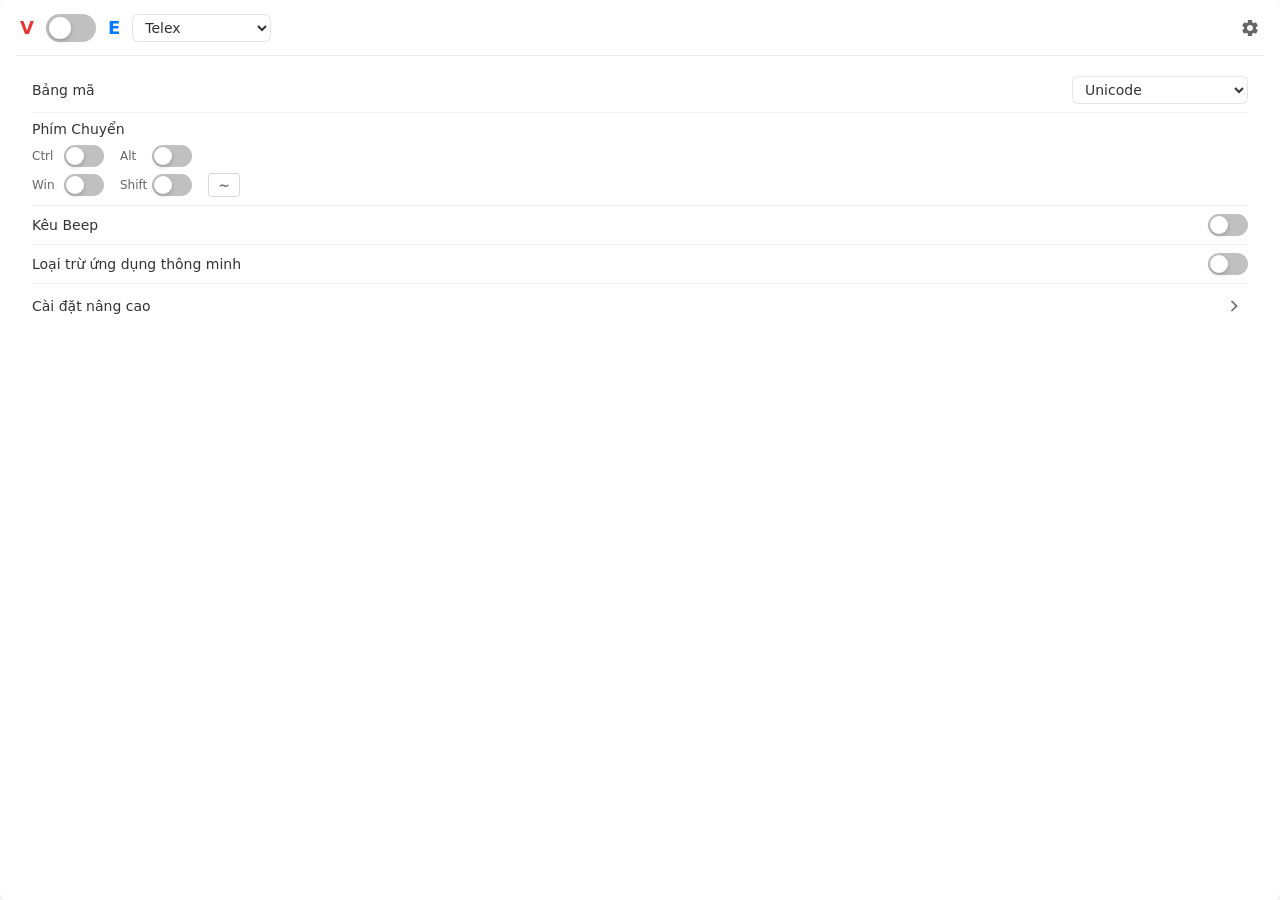
==== Resources/Sciter/settings/settings.html @ 4fee7e3f "Core ok now, compact-view UI is working" ====
<!DOCTYPE html>
<html lang="vi">

<head>
    <meta charset="UTF-8">
    <meta name="viewport" content="width=device-width, initial-scale=1.0">
    <title>OpenKey Settings</title>
    <link rel="stylesheet" href="settings.css">
    <script type="module" src="settings.js"></script>
</head>

<body>
    <div class="container">
        <!-- Header: V - toggle - E - dropdown - settings button -->
        <div class="header">
            <span class="lang-label" id="lang-v">V</span>
            <!-- Div-based toggle for proper Sciter styling -->
            <div class="toggle-switch" id="toggle-language">
                <div class="toggle-thumb"></div>
            </div>
            <!-- Hidden input to fire VALUE_CHANGED -->
            <input type="hidden" id="val-toggle-language" value="0">
            <span class="lang-label" id="lang-e">E</span>

            <select class="input-type-dropdown" id="input-type">
                <option value="0">Telex</option>
                <option value="1">VNI</option>
                <option value="2">Simple Telex 1</option>
                <option value="3">Simple Telex 2</option>
            </select>

            <button class="btn-settings" id="more-settings" title="Cài đặt nâng cao">
                <svg viewBox="0 0 24 24" fill="currentColor">
                    <path
                        d="M19.14 12.94c.04-.31.06-.63.06-.94 0-.31-.02-.63-.06-.94l2.03-1.58c.18-.14.23-.41.12-.61l-1.92-3.32c-.12-.22-.37-.29-.59-.22l-2.39.96c-.5-.38-1.03-.7-1.62-.94l-.36-2.54c-.04-.24-.24-.41-.48-.41h-3.84c-.24 0-.43.17-.47.41l-.36 2.54c-.59.24-1.13.57-1.62.94l-2.39-.96c-.22-.08-.47 0-.59.22L2.74 8.87c-.12.21-.08.47.12.61l2.03 1.58c-.04.31-.06.64-.06.94s.02.63.06.94l-2.03 1.58c-.18.14-.23.41-.12.61l1.92 3.32c.12.22.37.29.59.22l2.39-.96c.5.38 1.03.7 1.62.94l.36 2.54c.05.24.24.41.48.41h3.84c.24 0 .44-.17.47-.41l.36-2.54c.59-.24 1.13-.56 1.62-.94l2.39.96c.22.08.47 0 .59-.22l1.92-3.32c.12-.22.07-.47-.12-.61l-2.01-1.58zM12 15.6c-1.98 0-3.6-1.62-3.6-3.6s1.62-3.6 3.6-3.6 3.6 1.62 3.6 3.6-1.62 3.6-3.6 3.6z" />
                </svg>
            </button>
        </div>

        <!-- Settings Card -->
        <div class="settings-card">
            <!-- 1. Bảng mã (Code Table) -->
            <div class="setting-row">
                <span class="setting-label">Bảng mã</span>
                <select class="setting-dropdown" id="bang-ma">
                    <option value="0">Unicode</option>
                    <option value="1">TCVN3 (ABC)</option>
                    <option value="2">VNI Windows</option>
                    <option value="3">Unicode Compound</option>
                    <option value="4">Vietnamese Locale</option>
                </select>
            </div>

            <!-- 2. Phím Chuyển (Switch Key) - 2 rows layout -->
            <div class="setting-row setting-row-vertical">
                <span class="setting-label">Phím Chuyển</span>
                <div class="switch-key-container">
                    <!-- Row 1: Ctrl Alt -->
                    <div class="switch-key-row">
                        <div class="switch-key-item">
                            <span class="switch-key-label">Ctrl</span>
                            <div class="toggle-switch-small" id="key-ctrl">
                                <div class="toggle-thumb-small"></div>
                            </div>
                            <input type="hidden" id="val-key-ctrl" value="0">
                        </div>
                        <div class="switch-key-item">
                            <span class="switch-key-label">Alt</span>
                            <div class="toggle-switch-small" id="key-alt">
                                <div class="toggle-thumb-small"></div>
                            </div>
                            <input type="hidden" id="val-key-alt" value="0">
                        </div>
                    </div>
                    <!-- Row 2: Win Shift + textbox -->
                    <div class="switch-key-row">
                        <div class="switch-key-item">
                            <span class="switch-key-label">Win</span>
                            <div class="toggle-switch-small" id="key-win">
                                <div class="toggle-thumb-small"></div>
                            </div>
                            <input type="hidden" id="val-key-win" value="0">
                        </div>
                        <div class="switch-key-item">
                            <span class="switch-key-label">Shift</span>
                            <div class="toggle-switch-small" id="key-shift">
                                <div class="toggle-thumb-small"></div>
                            </div>
                            <input type="hidden" id="val-key-shift" value="0">
                        </div>
                        <input type="text" class="switch-key-input" id="switch-key-char" maxlength="1" placeholder="~"
                            title="Phím chuyển">
                    </div>
                </div>
            </div>

            <!-- 3. Kêu Beep -->
            <div class="setting-row">
                <span class="setting-label">Kêu Beep</span>
                <div class="toggle-switch-small" id="beep-sound">
                    <div class="toggle-thumb-small"></div>
                </div>
                <input type="hidden" id="val-beep-sound" value="0">
            </div>

            <!-- 4. Loại trừ ứng dụng thông minh -->
            <div class="setting-row">
                <span class="setting-label">Loại trừ ứng dụng thông minh</span>
                <div class="toggle-switch-small" id="smart-switch">
                    <div class="toggle-thumb-small"></div>
                </div>
                <input type="hidden" id="val-smart-switch" value="0">
            </div>

            <!-- 5. Cài đặt nâng cao -->
            <div class="setting-row">
                <span class="setting-label">Cài đặt nâng cao</span>
                <button class="btn-advanced" id="btn-advanced">
                    <svg viewBox="0 0 24 24" fill="none" stroke="currentColor" stroke-width="2">
                        <path d="M9 18l6-6-6-6"></path>
                    </svg>
                </button>
            </div>
        </div>
    </div>
</body>

</html>
---- Resources/Sciter/settings/settings.css ----
/* OpenKey Settings - Glassmorphism UI for Sciter */

* {
    margin: 0;
    padding: 0;
    box-sizing: border-box;
    font-family: 'Segoe UI', 'SF Pro Display', -apple-system, system-ui, sans-serif;
}

html,
body {
    background: transparent;
    color: #333;
    overflow: hidden;
    width: 100%;
    height: 100%;
    margin: 0;
    padding: 0;
}

/* Main Container with glass effect */
.container {
    width: 100%;
    height: 100%;
    padding: 16px;
    background: rgba(255, 255, 255, 0.65);
    border-radius: 8px;
    box-shadow: 0 8px 32px rgba(0, 0, 0, 0.1);
    overflow: hidden;
}

/* Header - single row with all elements */
.header {
    display: flex;
    flex-flow: row nowrap;
    align-items: center;
    gap: 8px;
    padding-bottom: 16px;
    border-bottom: 1px solid rgba(0, 0, 0, 0.08);
    height: 40px;
    line-height: 40px;
}

/* V/E Language Labels */
.lang-label {
    font-size: 18px;
    font-weight: 600;
    color: #333;
    padding: 0 4px;
    flex-shrink: 0;
    height: 28px;
    line-height: 28px;
    display: inline-block;
}

.lang-label#lang-v {
    color: #E53935;
    /* Red for Vietnamese */
}

.lang-label#lang-e {
    color: #007AFF;
    /* Blue for English */
}

/* Toggle Switch - div-based per Sciter guide */
.toggle-switch {
    display: inline-block;
    width: 50px;
    height: 28px;
    border-radius: 14px;
    background-color: #c0c0c0;
    position: relative;
    cursor: pointer;
    vertical-align: middle;
    flex-shrink: 0;
    transition: background-color 0.3s ease;
}

.toggle-switch.checked {
    background-color: #007AFF;
}

.toggle-thumb {
    width: 22px;
    height: 22px;
    border-radius: 50%;
    background-color: white;
    box-shadow: 0 2px 4px rgba(0, 0, 0, 0.2);
    position: absolute;
    top: 3px;
    left: 3px;
    transition: left 0.3s ease;
}

.toggle-switch.checked .toggle-thumb {
    left: 25px;
}

/* Small Toggle for settings rows */
.toggle-switch-small {
    display: inline-block;
    width: 40px;
    height: 22px;
    border-radius: 11px;
    background-color: #c0c0c0;
    position: relative;
    cursor: pointer;
    vertical-align: middle;
    flex-shrink: 0;
    transition: background-color 0.3s ease;
}

.toggle-switch-small.checked {
    background-color: #007AFF;
}

.toggle-thumb-small {
    width: 18px;
    height: 18px;
    border-radius: 50%;
    background-color: white;
    box-shadow: 0 2px 4px rgba(0, 0, 0, 0.2);
    position: absolute;
    top: 2px;
    left: 2px;
    transition: left 0.3s ease;
}

.toggle-switch-small.checked .toggle-thumb-small {
    left: 20px;
}

/* Input Type Dropdown in Header */
.input-type-dropdown {
    display: block;
    padding: 4px 8px;
    font-size: 14px;
    border: 1px solid rgba(0, 0, 0, 0.1);
    border-radius: 6px;
    background: rgba(255, 255, 255, 0.8);
    color: #333;
    cursor: pointer;
    outline: none;
    flex-shrink: 0;
    height: 28px;
    line-height: 18px;
}

/* Settings Button (gear icon) */
.btn-settings {
    display: inline-flex;
    align-items: center;
    justify-content: center;
    width: 28px;
    height: 28px;
    border: none;
    background: none;
    cursor: pointer;
    padding: 2px;
    flex-shrink: 0;
    margin-left: auto;
    outline: none;
    border-radius: 4px;
}

.btn-settings:hover {
    background: rgba(0, 0, 0, 0.05);
}

.btn-settings:focus {
    outline: none;
    border: none;
}

.btn-settings svg {
    width: 20px;
    height: 20px;
    color: #666;
}

.btn-settings:hover svg {
    color: #007AFF;
}

/* Settings Card */
.settings-card {
    margin-top: 8px;
    background: rgba(255, 255, 255, 0.5);
    border-radius: 12px;
    padding: 4px 16px;
}

/* Setting Row */
.setting-row {
    display: flex;
    flex-flow: row nowrap;
    align-items: center;
    justify-content: space-between;
    padding: 8px 0;
    border-bottom: 1px solid rgba(0, 0, 0, 0.05);
}

.setting-row:last-child {
    border-bottom: none;
}

/* Vertical setting row (for Phím Chuyển with 2 rows) */
.setting-row-vertical {
    flex-direction: column;
    align-items: flex-start;
    gap: 8px;
}

.setting-label {
    font-size: 14px;
    font-weight: 500;
    color: #333;
    flex: 1;
}

/* Switch Key Container (2 rows layout) */
.switch-key-container {
    display: flex;
    flex-flow: column nowrap;
    gap: 6px;
}

.switch-key-row {
    display: flex;
    flex-flow: row nowrap;
    align-items: center;
    gap: 16px;
}

.switch-key-item {
    display: flex;
    flex-flow: row nowrap;
    align-items: center;
    gap: 4px;
    cursor: pointer;
}

.switch-key-label {
    font-size: 12px;
    font-weight: 500;
    color: #666;
    min-width: 28px;
}

/* Switch Key Custom Input */
.switch-key-input {
    width: 32px;
    height: 24px;
    border: 1px solid rgba(0, 0, 0, 0.15);
    border-radius: 4px;
    background: rgba(255, 255, 255, 0.8);
    color: #333;
    font-size: 14px;
    font-weight: 600;
    text-align: center;
    outline: none;
    padding: 0;
}

.switch-key-input:focus {
    border-color: #007AFF;
    box-shadow: 0 0 0 2px rgba(0, 122, 255, 0.2);
}

/* Setting Dropdown inside card */
.setting-dropdown {
    display: block;
    padding: 4px 8px;
    font-size: 14px;
    border: 1px solid rgba(0, 0, 0, 0.1);
    border-radius: 6px;
    background: rgba(255, 255, 255, 0.8);
    color: #333;
    cursor: pointer;
    outline: none;
    min-width: 120px;
}

/* Advanced Settings Button */
.btn-advanced {
    display: inline-block;
    width: 28px;
    height: 28px;
    border: none;
    background: transparent;
    cursor: pointer;
    padding: 4px;
    color: #666;
}

.btn-advanced:hover {
    color: #007AFF;
}

.btn-advanced svg {
    width: 100%;
    height: 100%;
    fill: none;
    stroke: currentColor;
    stroke-width: 2px;
}

/* Hide hidden inputs */
input[type="hidden"] {
    display: none;
}
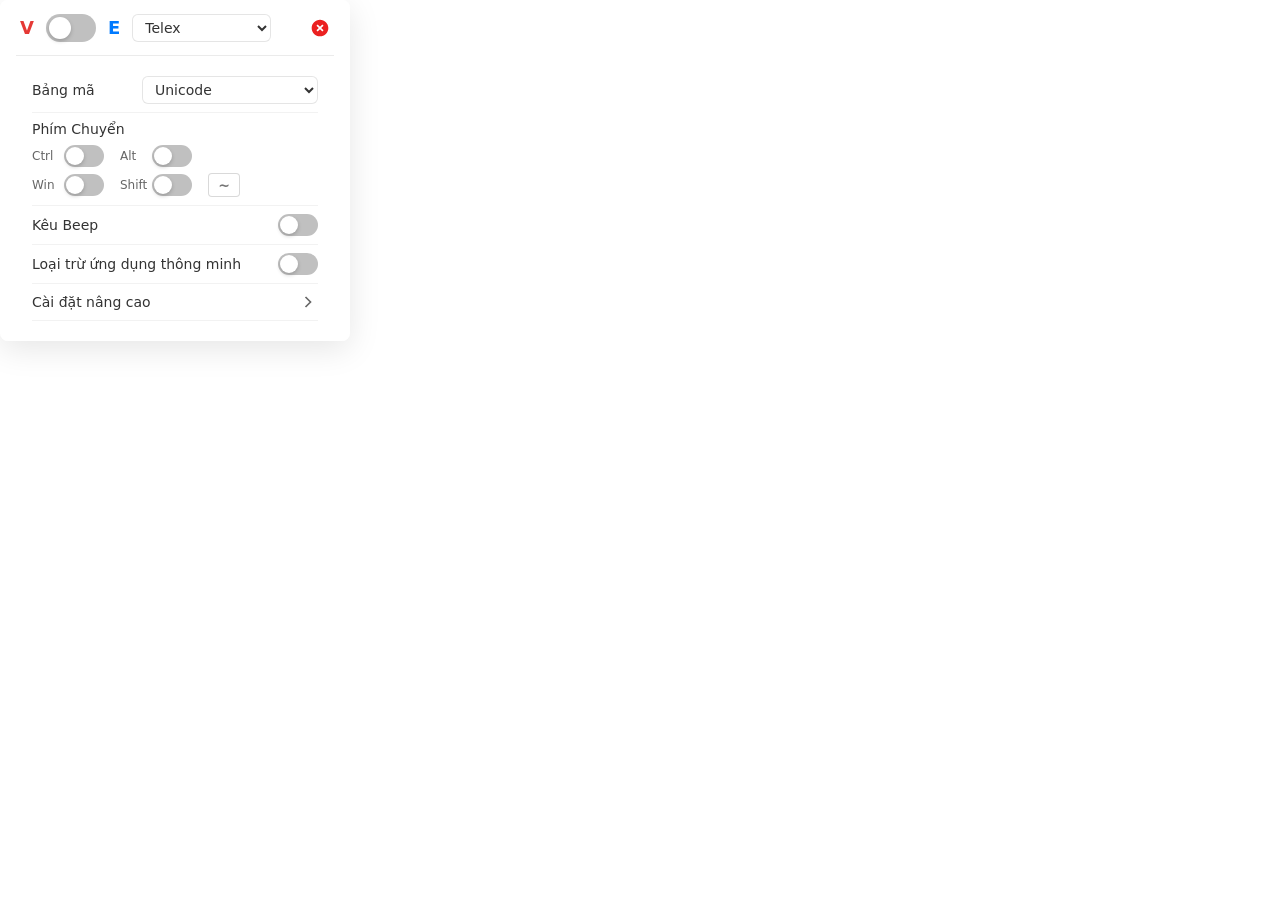
==== commit 9517486d: "Skeleton is done, still some minor bug" ====
--- a/Resources/Sciter/settings/settings.html
+++ b/Resources/Sciter/settings/settings.html
@@ -10,116 +10,210 @@
 </head>
 
 <body>
-    <div class="container">
-        <!-- Header: V - toggle - E - dropdown - settings button -->
-        <div class="header">
-            <span class="lang-label" id="lang-v">V</span>
-            <!-- Div-based toggle for proper Sciter styling -->
-            <div class="toggle-switch" id="toggle-language">
-                <div class="toggle-thumb"></div>
-            </div>
-            <!-- Hidden input to fire VALUE_CHANGED -->
-            <input type="hidden" id="val-toggle-language" value="0">
-            <span class="lang-label" id="lang-e">E</span>
-
-            <select class="input-type-dropdown" id="input-type">
-                <option value="0">Telex</option>
-                <option value="1">VNI</option>
-                <option value="2">Simple Telex 1</option>
-                <option value="3">Simple Telex 2</option>
-            </select>
-
-            <button class="btn-settings" id="more-settings" title="Cài đặt nâng cao">
-                <svg viewBox="0 0 24 24" fill="currentColor">
-                    <path
-                        d="M19.14 12.94c.04-.31.06-.63.06-.94 0-.31-.02-.63-.06-.94l2.03-1.58c.18-.14.23-.41.12-.61l-1.92-3.32c-.12-.22-.37-.29-.59-.22l-2.39.96c-.5-.38-1.03-.7-1.62-.94l-.36-2.54c-.04-.24-.24-.41-.48-.41h-3.84c-.24 0-.43.17-.47.41l-.36 2.54c-.59.24-1.13.57-1.62.94l-2.39-.96c-.22-.08-.47 0-.59.22L2.74 8.87c-.12.21-.08.47.12.61l2.03 1.58c-.04.31-.06.64-.06.94s.02.63.06.94l-2.03 1.58c-.18.14-.23.41-.12.61l1.92 3.32c.12.22.37.29.59.22l2.39-.96c.5.38 1.03.7 1.62.94l.36 2.54c.05.24.24.41.48.41h3.84c.24 0 .44-.17.47-.41l.36-2.54c.59-.24 1.13-.56 1.62-.94l2.39.96c.22.08.47 0 .59-.22l1.92-3.32c.12-.22.07-.47-.12-.61l-2.01-1.58zM12 15.6c-1.98 0-3.6-1.62-3.6-3.6s1.62-3.6 3.6-3.6 3.6 1.62 3.6 3.6-1.62 3.6-3.6 3.6z" />
-                </svg>
-            </button>
-        </div>
-
-        <!-- Settings Card -->
-        <div class="settings-card">
-            <!-- 1. Bảng mã (Code Table) -->
-            <div class="setting-row">
-                <span class="setting-label">Bảng mã</span>
-                <select class="setting-dropdown" id="bang-ma">
-                    <option value="0">Unicode</option>
-                    <option value="1">TCVN3 (ABC)</option>
-                    <option value="2">VNI Windows</option>
-                    <option value="3">Unicode Compound</option>
-                    <option value="4">Vietnamese Locale</option>
+    <!-- Hidden checkbox for expand/collapse state - CSS uses :checked selector -->
+    <input type="checkbox" id="expand-checkbox" style="display:none;">
+
+    <div class="container" id="main-container">
+        <!-- Compact Section (Left Panel) -->
+        <div class="compact-section">
+            <!-- Header: V - toggle - E - dropdown - settings button -->
+            <div class="header">
+                <span class="lang-label" id="lang-v">V</span>
+                <!-- Div-based toggle for proper Sciter styling -->
+                <div class="toggle-switch" id="toggle-language">
+                    <div class="toggle-thumb"></div>
+                </div>
+                <!-- Hidden input to fire VALUE_CHANGED -->
+                <input type="hidden" id="val-toggle-language" value="0">
+                <span class="lang-label" id="lang-e">E</span>
+
+                <select class="input-type-dropdown" id="input-type">
+                    <option value="0">Telex</option>
+                    <option value="1">VNI</option>
+                    <option value="2">Simple Telex 1</option>
+                    <option value="3">Simple Telex 2</option>
                 </select>
-            </div>
-
-            <!-- 2. Phím Chuyển (Switch Key) - 2 rows layout -->
-            <div class="setting-row setting-row-vertical">
-                <span class="setting-label">Phím Chuyển</span>
-                <div class="switch-key-container">
-                    <!-- Row 1: Ctrl Alt -->
-                    <div class="switch-key-row">
-                        <div class="switch-key-item">
-                            <span class="switch-key-label">Ctrl</span>
-                            <div class="toggle-switch-small" id="key-ctrl">
-                                <div class="toggle-thumb-small"></div>
-                            </div>
-                            <input type="hidden" id="val-key-ctrl" value="0">
-                        </div>
-                        <div class="switch-key-item">
-                            <span class="switch-key-label">Alt</span>
-                            <div class="toggle-switch-small" id="key-alt">
-                                <div class="toggle-thumb-small"></div>
-                            </div>
-                            <input type="hidden" id="val-key-alt" value="0">
-                        </div>
-                    </div>
-                    <!-- Row 2: Win Shift + textbox -->
-                    <div class="switch-key-row">
-                        <div class="switch-key-item">
-                            <span class="switch-key-label">Win</span>
-                            <div class="toggle-switch-small" id="key-win">
-                                <div class="toggle-thumb-small"></div>
-                            </div>
-                            <input type="hidden" id="val-key-win" value="0">
-                        </div>
-                        <div class="switch-key-item">
-                            <span class="switch-key-label">Shift</span>
-                            <div class="toggle-switch-small" id="key-shift">
-                                <div class="toggle-thumb-small"></div>
-                            </div>
-                            <input type="hidden" id="val-key-shift" value="0">
-                        </div>
-                        <input type="text" class="switch-key-input" id="switch-key-char" maxlength="1" placeholder="~"
-                            title="Phím chuyển">
-                    </div>
-                </div>
-            </div>
-
-            <!-- 3. Kêu Beep -->
-            <div class="setting-row">
-                <span class="setting-label">Kêu Beep</span>
-                <div class="toggle-switch-small" id="beep-sound">
-                    <div class="toggle-thumb-small"></div>
-                </div>
-                <input type="hidden" id="val-beep-sound" value="0">
-            </div>
-
-            <!-- 4. Loại trừ ứng dụng thông minh -->
-            <div class="setting-row">
-                <span class="setting-label">Loại trừ ứng dụng thông minh</span>
-                <div class="toggle-switch-small" id="smart-switch">
-                    <div class="toggle-thumb-small"></div>
-                </div>
-                <input type="hidden" id="val-smart-switch" value="0">
-            </div>
-
-            <!-- 5. Cài đặt nâng cao -->
-            <div class="setting-row">
-                <span class="setting-label">Cài đặt nâng cao</span>
-                <button class="btn-advanced" id="btn-advanced">
-                    <svg viewBox="0 0 24 24" fill="none" stroke="currentColor" stroke-width="2">
+
+                <button class="btn-settings" id="btn-close" title="Đóng">
+                    <svg viewBox="0 0 24 24" fill="#EB2121">
+                        <path
+                            d="M12 22C6.47715 22 2 17.5228 2 12C2 6.47715 6.47715 2 12 2C17.5228 2 22 6.47715 22 12C22 17.5228 17.5228 22 12 22ZM12 10.5858L9.17157 7.75736L7.75736 9.17157L10.5858 12L7.75736 14.8284L9.17157 16.2426L12 13.4142L14.8284 16.2426L16.2426 14.8284L13.4142 12L16.2426 9.17157L14.8284 7.75736L12 10.5858Z" />
+                    </svg>
+                </button>
+            </div>
+
+            <!-- Settings Card -->
+            <div class="settings-card">
+                <!-- 1. Bảng mã (Code Table) -->
+                <div class="setting-row">
+                    <span class="setting-label">Bảng mã</span>
+                    <select class="setting-dropdown" id="bang-ma">
+                        <option value="0">Unicode</option>
+                        <option value="1">TCVN3 (ABC)</option>
+                        <option value="2">VNI Windows</option>
+                        <option value="3">Unicode Compound</option>
+                        <option value="4">Vietnamese Locale</option>
+                    </select>
+                </div>
+
+                <!-- 2. Phím Chuyển (Switch Key) - 2 rows layout -->
+                <div class="setting-row setting-row-vertical">
+                    <span class="setting-label">Phím Chuyển</span>
+                    <div class="switch-key-container">
+                        <!-- Row 1: Ctrl Alt -->
+                        <div class="switch-key-row">
+                            <div class="switch-key-item">
+                                <span class="switch-key-label">Ctrl</span>
+                                <div class="toggle-switch-small" id="key-ctrl">
+                                    <div class="toggle-thumb-small"></div>
+                                </div>
+                                <input type="hidden" id="val-key-ctrl" value="0">
+                            </div>
+                            <div class="switch-key-item">
+                                <span class="switch-key-label">Alt</span>
+                                <div class="toggle-switch-small" id="key-alt">
+                                    <div class="toggle-thumb-small"></div>
+                                </div>
+                                <input type="hidden" id="val-key-alt" value="0">
+                            </div>
+                        </div>
+                        <!-- Row 2: Win Shift + textbox -->
+                        <div class="switch-key-row">
+                            <div class="switch-key-item">
+                                <span class="switch-key-label">Win</span>
+                                <div class="toggle-switch-small" id="key-win">
+                                    <div class="toggle-thumb-small"></div>
+                                </div>
+                                <input type="hidden" id="val-key-win" value="0">
+                            </div>
+                            <div class="switch-key-item">
+                                <span class="switch-key-label">Shift</span>
+                                <div class="toggle-switch-small" id="key-shift">
+                                    <div class="toggle-thumb-small"></div>
+                                </div>
+                                <input type="hidden" id="val-key-shift" value="0">
+                            </div>
+                            <input type="text" class="switch-key-input" id="switch-key-char" maxlength="1"
+                                placeholder="~" title="Phím chuyển">
+                        </div>
+                    </div>
+                </div>
+
+                <!-- 3. Kêu Beep -->
+                <div class="setting-row">
+                    <span class="setting-label">Kêu Beep</span>
+                    <div class="toggle-switch-small" id="beep-sound">
+                        <div class="toggle-thumb-small"></div>
+                    </div>
+                    <input type="hidden" id="val-beep-sound" value="0">
+                </div>
+
+                <!-- 4. Loại trừ ứng dụng thông minh -->
+                <div class="setting-row">
+                    <span class="setting-label">Loại trừ ứng dụng thông minh</span>
+                    <div class="toggle-switch-small" id="smart-switch">
+                        <div class="toggle-thumb-small"></div>
+                    </div>
+                    <input type="hidden" id="val-smart-switch" value="0">
+                </div>
+
+                <!-- 5. Cài đặt nâng cao - clickable row -->
+                <div class="setting-row setting-row-clickable" id="btn-advanced">
+                    <span class="setting-label">Cài đặt nâng cao</span>
+                    <svg viewBox="0 0 24 24" fill="none" stroke="currentColor" stroke-width="2" id="arrow-icon"
+                        class="arrow-icon">
                         <path d="M9 18l6-6-6-6"></path>
                     </svg>
-                </button>
+                </div>
+                <!-- Hidden input for expand state (for C++ VALUE_CHANGED handler) -->
+                <input type="hidden" id="val-expand-state" value="0">
+            </div>
+        </div>
+
+        <!-- Advanced Section (Right Panel - hidden by default) -->
+        <div class="advanced-section" id="advanced-section">
+            <!-- Tab Header (horizontal tabs at top) -->
+            <div class="tab-header">
+                <div class="tab-item active" data-tab="1">Bộ gõ</div>
+                <div class="tab-item" data-tab="2">Gõ tắt</div>
+                <div class="tab-item" data-tab="3">Hệ thống</div>
+                <div class="tab-item" data-tab="4">Thông tin</div>
+            </div>
+
+            <!-- Tab Content Area (below tabs) -->
+            <div class="tab-content" id="tab-content">
+                <!-- Tab 1: Bộ gõ (Input Method) - Default active -->
+                <div class="tab-panel active" id="tab-panel-1">
+                    <div class="tab-body">
+                        <div class="setting-row">
+                            <span class="setting-label">Kiểm tra chính tả</span>
+                            <div class="toggle-switch-small" id="spell-check">
+                                <div class="toggle-thumb-small"></div>
+                            </div>
+                            <input type="hidden" id="val-spell-check" value="0">
+                        </div>
+                        <div class="setting-row">
+                            <span class="setting-label">Tự động khôi phục phím</span>
+                            <div class="toggle-switch-small" id="auto-restore">
+                                <div class="toggle-thumb-small"></div>
+                            </div>
+                            <input type="hidden" id="val-auto-restore" value="0">
+                        </div>
+                        <div class="setting-row">
+                            <span class="setting-label">Bỏ dấu kiểu cũ</span>
+                            <div class="toggle-switch-small" id="old-style">
+                                <div class="toggle-thumb-small"></div>
+                            </div>
+                            <input type="hidden" id="val-old-style" value="0">
+                        </div>
+                    </div>
+                </div>
+
+                <!-- Tab 2: Gõ tắt (Shortcuts/Macro) -->
+                <div class="tab-panel" id="tab-panel-2">
+                    <div class="tab-body">
+                        <div class="setting-row">
+                            <span class="setting-label">Sử dụng gõ tắt</span>
+                            <div class="toggle-switch-small" id="use-macro">
+                                <div class="toggle-thumb-small"></div>
+                            </div>
+                            <input type="hidden" id="val-use-macro" value="0">
+                        </div>
+                        <div class="macro-list-placeholder">
+                            <p class="placeholder-text">Danh sách gõ tắt sẽ hiển thị ở đây</p>
+                        </div>
+                    </div>
+                </div>
+
+                <!-- Tab 3: Hệ thống (System) -->
+                <div class="tab-panel" id="tab-panel-3">
+                    <div class="tab-body">
+                        <div class="setting-row">
+                            <span class="setting-label">Khởi động cùng Windows</span>
+                            <div class="toggle-switch-small" id="run-startup">
+                                <div class="toggle-thumb-small"></div>
+                            </div>
+                            <input type="hidden" id="val-run-startup" value="0">
+                        </div>
+                        <div class="setting-row">
+                            <span class="setting-label">Hiện icon trên Taskbar</span>
+                            <div class="toggle-switch-small" id="show-tray">
+                                <div class="toggle-thumb-small"></div>
+                            </div>
+                            <input type="hidden" id="val-show-tray" value="0">
+                        </div>
+                    </div>
+                </div>
+
+                <!-- Tab 4: Thông tin (About) -->
+                <div class="tab-panel" id="tab-panel-4">
+                    <div class="tab-body about-content">
+                        <p class="app-name">OpenKey</p>
+                        <p class="app-version">Phiên bản 2.0</p>
+                        <p class="app-author">Tác giả: Mai Vũ Tuyên</p>
+                        <a class="app-link" href="https://github.com/phatMT97/OpenKey">GitHub</a>
+                    </div>
+                </div>
             </div>
         </div>
     </div>
--- a/Resources/Sciter/settings/settings.css
+++ b/Resources/Sciter/settings/settings.css
@@ -20,13 +20,76 @@
 
 /* Main Container with glass effect */
 .container {
-    width: 100%;
-    height: 100%;
+    width: 350px;
+    height: auto;
     padding: 16px;
     background: rgba(255, 255, 255, 0.65);
     border-radius: 8px;
     box-shadow: 0 8px 32px rgba(0, 0, 0, 0.1);
     overflow: hidden;
+    transition: width 0.3s ease;
+}
+
+/* Compact Section (Left Panel - always visible) */
+.compact-section {
+    display: block;
+    width: 318px;
+    /* Fixed width = container width (350) - padding (16*2) */
+}
+
+/* Force GPU repaint without visible change */
+.compact-section.repainting {
+    transform: translateZ(0);
+}
+
+/* Advanced Section (Right Panel - hidden by default) */
+.advanced-section {
+    display: none;
+    width: 400px;
+    padding: 16px;
+    border-left: 1px solid rgba(0, 0, 0, 0.08);
+}
+
+/* Expanded state - use inline-block layout (more compatible with Sciter) */
+.container.expanded {
+    width: 750px;
+    padding: 0;
+    white-space: nowrap;
+}
+
+.container.expanded .compact-section {
+    display: inline-block;
+    width: 350px;
+    padding: 16px;
+    vertical-align: top;
+    white-space: normal;
+    box-sizing: border-box;
+}
+
+.container.expanded .advanced-section {
+    display: inline-flex;
+    flex-direction: column;
+    width: 400px;
+    vertical-align: top;
+    white-space: normal;
+    box-sizing: border-box;
+}
+
+/* Arrow rotation when expanded */
+.container.expanded #arrow-icon {
+    transform: rotate(180deg);
+}
+
+#arrow-icon {
+    transition: transform 0.3s ease;
+    pointer-events: none;
+    /* Let button capture clicks, not SVG */
+}
+
+/* SVG inside buttons should not capture clicks */
+.btn-advanced svg,
+.btn-advanced svg * {
+    pointer-events: none;
 }
 
 /* Header - single row with all elements */
@@ -97,11 +160,13 @@
     left: 25px;
 }
 
-/* Small Toggle for settings rows */
+/* Small Toggle for settings rows - ensure visibility in all layouts */
 .toggle-switch-small {
-    display: inline-block;
+    display: inline-block !important;
     width: 40px;
+    min-width: 40px;
     height: 22px;
+    min-height: 22px;
     border-radius: 11px;
     background-color: #c0c0c0;
     position: relative;
@@ -282,16 +347,35 @@
     min-width: 120px;
 }
 
-/* Advanced Settings Button */
-.btn-advanced {
-    display: inline-block;
-    width: 28px;
-    height: 28px;
-    border: none;
-    background: transparent;
-    cursor: pointer;
-    padding: 4px;
-    color: #666;
+/* Advanced Settings Row - entire row is clickable */
+.setting-row-clickable {
+    cursor: pointer;
+    user-select: none;
+    transition: color 0.2s ease;
+    outline: none;
+}
+
+.setting-row-clickable:hover .setting-label {
+    color: #007AFF;
+}
+
+.setting-row-clickable:hover .arrow-icon {
+    stroke: #007AFF;
+}
+
+/* Arrow icon in clickable row */
+.arrow-icon {
+    width: 20px;
+    height: 20px;
+    stroke: #666;
+    stroke-width: 2px;
+    fill: none;
+    transition: transform 0.3s ease;
+    pointer-events: none;
+}
+
+.setting-row-clickable:hover .arrow-icon {
+    stroke: #007AFF;
 }
 
 .btn-advanced:hover {
@@ -309,4 +393,129 @@
 /* Hide hidden inputs */
 input[type="hidden"] {
     display: none;
+}
+
+/* ============================================
+   ADVANCED SECTION - HORIZONTAL TABS LAYOUT
+   ============================================ */
+
+/* Tab Header (horizontal tabs at top) */
+.tab-header {
+    display: flex;
+    flex-direction: row;
+    border-bottom: 1px solid rgba(0, 0, 0, 0.08);
+    background: rgba(0, 0, 0, 0.02);
+}
+
+.tab-item {
+    padding: 12px 20px;
+    font-size: 13px;
+    font-weight: 500;
+    color: #666;
+    text-align: center;
+    cursor: pointer;
+    transition: all 0.2s ease;
+    border-bottom: 2px solid transparent;
+    white-space: nowrap;
+}
+
+.tab-item:hover {
+    background: rgba(0, 122, 255, 0.08);
+    color: #007AFF;
+}
+
+.tab-item.active {
+    color: #007AFF;
+    border-bottom-color: #007AFF;
+    background: transparent;
+}
+
+/* Tab Content Area (below tabs) */
+.tab-content {
+    padding: 16px;
+    overflow-y: auto;
+    flex: 1;
+}
+
+/* Tab Panels */
+.tab-panel {
+    display: none;
+}
+
+.tab-panel.active {
+    display: block;
+}
+
+.tab-title {
+    font-size: 16px;
+    font-weight: 600;
+    color: #333;
+    margin-bottom: 12px;
+    padding-bottom: 8px;
+    border-bottom: 1px solid rgba(0, 0, 0, 0.08);
+}
+
+.tab-body {
+    display: flex;
+    flex-direction: column;
+    gap: 4px;
+}
+
+/* Reuse setting-row styles in advanced section */
+.advanced-section .setting-row {
+    padding: 6px 0;
+}
+
+/* Placeholder for macro list */
+.macro-list-placeholder {
+    padding: 20px;
+    text-align: center;
+    background: rgba(0, 0, 0, 0.03);
+    border-radius: 8px;
+    margin-top: 12px;
+}
+
+.placeholder-text {
+    font-size: 12px;
+    color: #999;
+}
+
+/* About content styles */
+.about-content {
+    text-align: center;
+    padding: 20px 0;
+}
+
+.app-name {
+    font-size: 24px;
+    font-weight: 700;
+    color: #007AFF;
+    margin-bottom: 8px;
+}
+
+.app-version {
+    font-size: 14px;
+    color: #666;
+    margin-bottom: 4px;
+}
+
+.app-author {
+    font-size: 12px;
+    color: #999;
+    margin-bottom: 12px;
+}
+
+.app-link {
+    display: inline-block;
+    padding: 8px 16px;
+    background: #007AFF;
+    color: white;
+    text-decoration: none;
+    border-radius: 6px;
+    font-size: 12px;
+    font-weight: 500;
+}
+
+.app-link:hover {
+    background: #0056b3;
 }
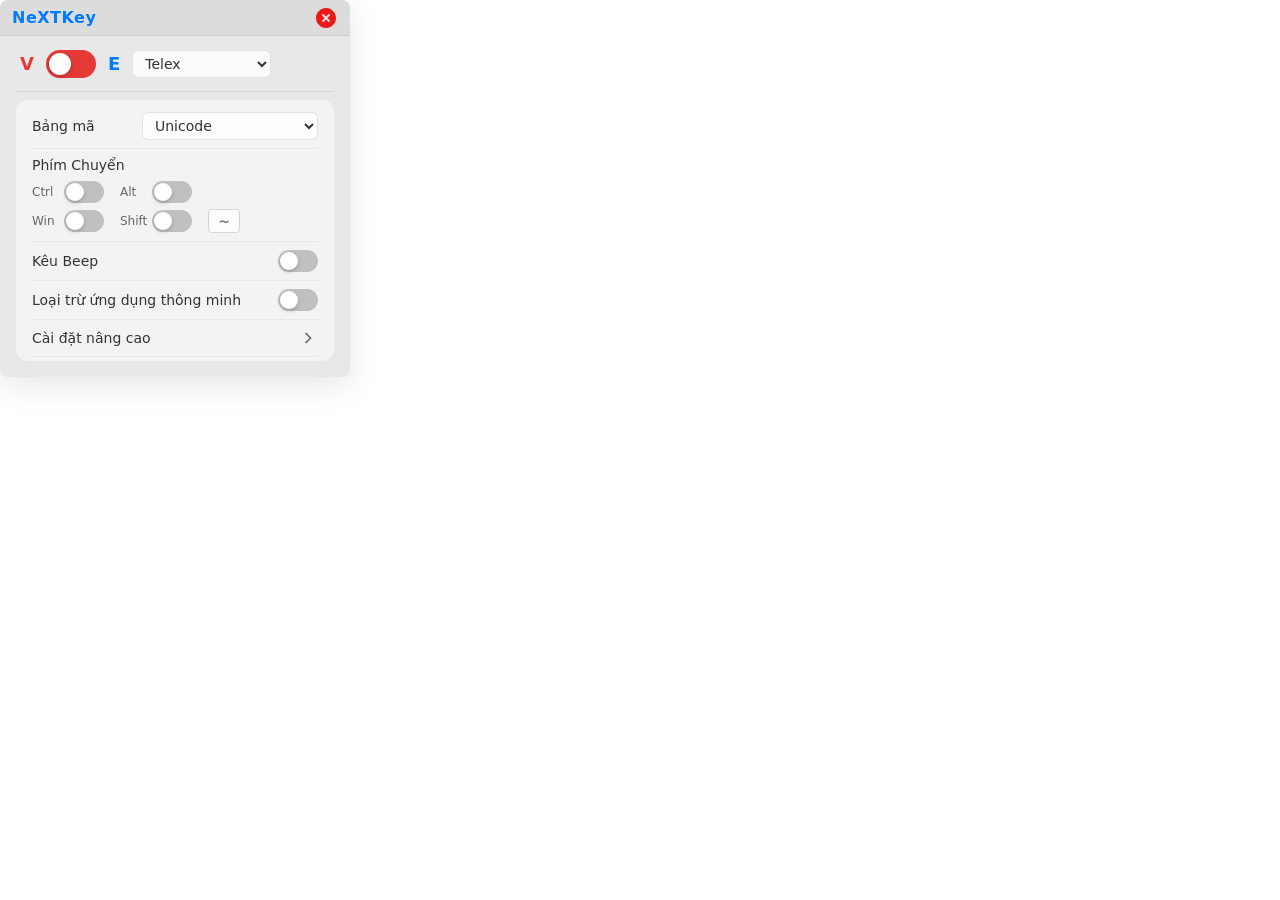
==== commit 352e62dc: "Done for macro table" ====
--- a/Resources/Sciter/settings/settings.html
+++ b/Resources/Sciter/settings/settings.html
@@ -14,9 +14,22 @@
     <input type="checkbox" id="expand-checkbox" style="display:none;">
 
     <div class="container" id="main-container">
+        <!-- Title Bar - spans full width, close button at right corner -->
+        <div class="title-bar">
+            <span class="title-text">NeXTKey</span>
+            <button class="btn-close" id="btn-close" title="Đóng">
+                <svg xmlns="http://www.w3.org/2000/svg" viewBox="0 0 24 24" width="24" height="24"
+                    fill="rgba(240,23,23,1)">
+                    <path
+                        d="M12 22C6.47715 22 2 17.5228 2 12C2 6.47715 6.47715 2 12 2C17.5228 2 22 6.47715 22 12C22 17.5228 17.5228 22 12 22ZM12 10.5858L9.17157 7.75736L7.75736 9.17157L10.5858 12L7.75736 14.8284L9.17157 16.2426L12 13.4142L14.8284 16.2426L16.2426 14.8284L13.4142 12L16.2426 9.17157L14.8284 7.75736L12 10.5858Z">
+                    </path>
+                </svg>
+            </button>
+        </div>
+
         <!-- Compact Section (Left Panel) -->
         <div class="compact-section">
-            <!-- Header: V - toggle - E - dropdown - settings button -->
+            <!-- Header: V - toggle - E - dropdown -->
             <div class="header">
                 <span class="lang-label" id="lang-v">V</span>
                 <!-- Div-based toggle for proper Sciter styling -->
@@ -33,13 +46,6 @@
                     <option value="2">Simple Telex 1</option>
                     <option value="3">Simple Telex 2</option>
                 </select>
-
-                <button class="btn-settings" id="btn-close" title="Đóng">
-                    <svg viewBox="0 0 24 24" fill="#EB2121">
-                        <path
-                            d="M12 22C6.47715 22 2 17.5228 2 12C2 6.47715 6.47715 2 12 2C17.5228 2 22 6.47715 22 12C22 17.5228 17.5228 22 12 22ZM12 10.5858L9.17157 7.75736L7.75736 9.17157L10.5858 12L7.75736 14.8284L9.17157 16.2426L12 13.4142L14.8284 16.2426L16.2426 14.8284L13.4142 12L16.2426 9.17157L14.8284 7.75736L12 10.5858Z" />
-                    </svg>
-                </button>
             </div>
 
             <!-- Settings Card -->
@@ -145,6 +151,39 @@
                 <!-- Tab 1: Bộ gõ (Input Method) - Default active -->
                 <div class="tab-panel active" id="tab-panel-1">
                     <div class="tab-body">
+                        <!-- 1. Modern diacritics (oà, uý) -->
+                        <div class="setting-row">
+                            <span class="setting-label">Đặt dấu oà, uý (thay vì òa, úy)</span>
+                            <div class="toggle-switch-small" id="modern-ortho">
+                                <div class="toggle-thumb-small"></div>
+                            </div>
+                            <input type="hidden" id="val-modern-ortho" value="0">
+                        </div>
+                        <!-- 2. Browser/Excel fix -->
+                        <div class="setting-row">
+                            <span class="setting-label">Sửa lỗi gợi ý (trình duyệt, Excel)</span>
+                            <div class="toggle-switch-small" id="fix-recommend">
+                                <div class="toggle-thumb-small"></div>
+                            </div>
+                            <input type="hidden" id="val-fix-recommend" value="0">
+                        </div>
+                        <!-- 3. Auto capitalize -->
+                        <div class="setting-row">
+                            <span class="setting-label">Viết hoa chữ cái đầu câu</span>
+                            <div class="toggle-switch-small" id="auto-caps">
+                                <div class="toggle-thumb-small"></div>
+                            </div>
+                            <input type="hidden" id="val-auto-caps" value="0">
+                        </div>
+                        <!-- 4. Remember code table per app -->
+                        <div class="setting-row">
+                            <span class="setting-label">Tự ghi nhớ bảng mã theo ứng dụng</span>
+                            <div class="toggle-switch-small" id="remember-code">
+                                <div class="toggle-thumb-small"></div>
+                            </div>
+                            <input type="hidden" id="val-remember-code" value="0">
+                        </div>
+                        <!-- 5. Spell check -->
                         <div class="setting-row">
                             <span class="setting-label">Kiểm tra chính tả</span>
                             <div class="toggle-switch-small" id="spell-check">
@@ -152,19 +191,37 @@
                             </div>
                             <input type="hidden" id="val-spell-check" value="0">
                         </div>
-                        <div class="setting-row">
-                            <span class="setting-label">Tự động khôi phục phím</span>
-                            <div class="toggle-switch-small" id="auto-restore">
-                                <div class="toggle-thumb-small"></div>
-                            </div>
-                            <input type="hidden" id="val-auto-restore" value="0">
-                        </div>
-                        <div class="setting-row">
-                            <span class="setting-label">Bỏ dấu kiểu cũ</span>
-                            <div class="toggle-switch-small" id="old-style">
-                                <div class="toggle-thumb-small"></div>
-                            </div>
-                            <input type="hidden" id="val-old-style" value="0">
+                        <!-- 6. Restore key on wrong word -->
+                        <div class="setting-row">
+                            <span class="setting-label">Tự khôi phục phím với từ sai</span>
+                            <div class="toggle-switch-small" id="restore-key">
+                                <div class="toggle-thumb-small"></div>
+                            </div>
+                            <input type="hidden" id="val-restore-key" value="0">
+                        </div>
+                        <!-- 7. Allow ZWJF consonants -->
+                        <div class="setting-row">
+                            <span class="setting-label">Cho phép "z w j f" làm phụ âm đầu</span>
+                            <div class="toggle-switch-small" id="allow-zwjf">
+                                <div class="toggle-thumb-small"></div>
+                            </div>
+                            <input type="hidden" id="val-allow-zwjf" value="0">
+                        </div>
+                        <!-- 8. Temp disable spell with Ctrl -->
+                        <div class="setting-row">
+                            <span class="setting-label">Tạm tắt chính tả bằng phím Ctrl</span>
+                            <div class="toggle-switch-small" id="temp-off-spell">
+                                <div class="toggle-thumb-small"></div>
+                            </div>
+                            <input type="hidden" id="val-temp-off-spell" value="0">
+                        </div>
+                        <!-- 9. Temp disable OpenKey with Alt -->
+                        <div class="setting-row">
+                            <span class="setting-label">Tạm tắt OpenKey bằng phím Alt</span>
+                            <div class="toggle-switch-small" id="temp-off-openkey">
+                                <div class="toggle-thumb-small"></div>
+                            </div>
+                            <input type="hidden" id="val-temp-off-openkey" value="0">
                         </div>
                     </div>
                 </div>
@@ -172,15 +229,61 @@
                 <!-- Tab 2: Gõ tắt (Shortcuts/Macro) -->
                 <div class="tab-panel" id="tab-panel-2">
                     <div class="tab-body">
-                        <div class="setting-row">
-                            <span class="setting-label">Sử dụng gõ tắt</span>
+                        <!-- 1. Enable Macro -->
+                        <div class="setting-row">
+                            <span class="setting-label">Cho phép gõ tắt</span>
                             <div class="toggle-switch-small" id="use-macro">
                                 <div class="toggle-thumb-small"></div>
                             </div>
                             <input type="hidden" id="val-use-macro" value="0">
                         </div>
-                        <div class="macro-list-placeholder">
-                            <p class="placeholder-text">Danh sách gõ tắt sẽ hiển thị ở đây</p>
+                        <!-- 2. Macro in English mode -->
+                        <div class="setting-row">
+                            <span class="setting-label">Gõ tắt cả khi tắt gõ tiếng Việt</span>
+                            <div class="toggle-switch-small" id="macro-english">
+                                <div class="toggle-thumb-small"></div>
+                            </div>
+                            <input type="hidden" id="val-macro-english" value="0">
+                        </div>
+                        <!-- 3. Auto caps macro -->
+                        <div class="setting-row">
+                            <span class="setting-label">Tự động viết hoa theo phím tắt</span>
+                            <div class="toggle-switch-small" id="auto-caps-macro">
+                                <div class="toggle-thumb-small"></div>
+                            </div>
+                            <input type="hidden" id="val-auto-caps-macro" value="0">
+                        </div>
+                        <!-- 4. Quick Telex -->
+                        <div class="setting-row">
+                            <span class="setting-label"
+                                title="cc=ch, gg=gi, kk=kh, nn=ng, qq=qu, pp=ph, tt=th, uu=ươ">Gõ nhanh (cc=ch, gg=gi,
+                                nn=ng,...)</span>
+                            <div class="toggle-switch-small" id="quick-telex">
+                                <div class="toggle-thumb-small"></div>
+                            </div>
+                            <input type="hidden" id="val-quick-telex" value="0">
+                        </div>
+                        <!-- 5. Quick start consonant -->
+                        <div class="setting-row">
+                            <span class="setting-label" title="f→ph, j→gi, w→qu">Gõ tắt phụ âm đầu: f→ph, j→gi,
+                                w→qu</span>
+                            <div class="toggle-switch-small" id="quick-start">
+                                <div class="toggle-thumb-small"></div>
+                            </div>
+                            <input type="hidden" id="val-quick-start" value="0">
+                        </div>
+                        <!-- 6. Quick end consonant -->
+                        <div class="setting-row">
+                            <span class="setting-label" title="g→ng, h→nh, k→ch">Gõ tắt phụ âm cuối: g→ng, h→nh,
+                                k→ch</span>
+                            <div class="toggle-switch-small" id="quick-end">
+                                <div class="toggle-thumb-small"></div>
+                            </div>
+                            <input type="hidden" id="val-quick-end" value="0">
+                        </div>
+                        <!-- Button to open Macro Table dialog -->
+                        <div class="setting-row" style="justify-content: flex-start; padding-top: 8px;">
+                            <button class="btn-action" id="btn-macro-table">Bảng gõ tắt...</button>
                         </div>
                     </div>
                 </div>
--- a/Resources/Sciter/settings/settings.css
+++ b/Resources/Sciter/settings/settings.css
@@ -22,19 +22,85 @@
 .container {
     width: 350px;
     height: auto;
-    padding: 16px;
-    background: rgba(255, 255, 255, 0.65);
+    padding: 0;
+    background: rgba(30, 30, 30, 0.1);
+    /* background: rgba(255, 255, 255, 0.05); */
     border-radius: 8px;
     box-shadow: 0 8px 32px rgba(0, 0, 0, 0.1);
     overflow: hidden;
-    transition: width 0.3s ease;
+    /* No width transition - instant resize prevents blur ghost */
+    font-size: 0;
+    /* Eliminate inline-block whitespace */
+}
+
+/* Title Bar - spans full width, larger drag zone */
+.title-bar {
+    display: block;
+    position: relative;
+    width: 100%;
+    height: 36px;
+    line-height: 36px;
+    padding: 0 12px;
+    box-sizing: border-box;
+    font-size: 14px;
+    background: rgba(0, 0, 0, 0.05);
+    border-bottom: 1px solid rgba(0, 0, 0, 0.08);
+    cursor: default;
+}
+
+.title-text {
+    font-size: 16px;
+    font-weight: 700;
+    color: #007AFF;
+    letter-spacing: 0.5px;
+    line-height: 36px;
+}
+
+/* Close Button in Title Bar - absolute positioned at right */
+.btn-close {
+    display: flex;
+    align-items: center;
+    justify-content: center;
+    position: absolute;
+    right: 12px;
+    top: 6px;
+    width: 24px;
+    height: 24px;
+    border: none;
+    background: none;
+    cursor: pointer;
+    padding: 0;
+    outline: none;
+    border-radius: 50%;
+    transition: background 0.2s ease;
+    font-size: 20px;
+    font-weight: 300;
+    color: #EB2121;
+    line-height: 1;
+}
+
+.btn-close:hover {
+    background: rgba(235, 33, 33, 0.15);
+}
+
+.btn-close:focus {
+    outline: none;
+    border: none;
+}
+
+.btn-close svg {
+    width: 24px;
+    height: 24px;
 }
 
 /* Compact Section (Left Panel - always visible) */
 .compact-section {
     display: block;
-    width: 318px;
-    /* Fixed width = container width (350) - padding (16*2) */
+    width: 350px;
+    padding: 16px;
+    box-sizing: border-box;
+    font-size: 14px;
+    /* Reset font-size from container */
 }
 
 /* Force GPU repaint without visible change */
@@ -48,22 +114,23 @@
     width: 400px;
     padding: 16px;
     border-left: 1px solid rgba(0, 0, 0, 0.08);
+    font-size: 14px;
+    box-sizing: border-box;
+    opacity: 0;
+    transform: translateX(20px);
+    transition: opacity 0.2s ease, transform 0.2s ease;
 }
 
 /* Expanded state - use inline-block layout (more compatible with Sciter) */
 .container.expanded {
     width: 750px;
-    padding: 0;
     white-space: nowrap;
 }
 
 .container.expanded .compact-section {
     display: inline-block;
-    width: 350px;
-    padding: 16px;
     vertical-align: top;
     white-space: normal;
-    box-sizing: border-box;
 }
 
 .container.expanded .advanced-section {
@@ -73,6 +140,8 @@
     vertical-align: top;
     white-space: normal;
     box-sizing: border-box;
+    opacity: 1;
+    transform: translateX(0);
 }
 
 /* Arrow rotation when expanded */
@@ -132,7 +201,7 @@
     width: 50px;
     height: 28px;
     border-radius: 14px;
-    background-color: #c0c0c0;
+    background-color: #E53935;
     position: relative;
     cursor: pointer;
     vertical-align: middle;
@@ -395,39 +464,72 @@
     display: none;
 }
 
+/* Action button style */
+.btn-action {
+    padding: 6px 16px;
+    font-size: 12px;
+    font-weight: 500;
+    color: #007AFF;
+    background: transparent;
+    border: 1px solid #007AFF;
+    border-radius: 6px;
+    cursor: pointer;
+    transition: all 0.2s ease;
+}
+
+.btn-action:hover {
+    background: #007AFF;
+    color: white;
+}
+
 /* ============================================
    ADVANCED SECTION - HORIZONTAL TABS LAYOUT
    ============================================ */
 
-/* Tab Header (horizontal tabs at top) */
+/* Tab Header (horizontal tabs at top) - segmented control style */
 .tab-header {
     display: flex;
     flex-direction: row;
-    border-bottom: 1px solid rgba(0, 0, 0, 0.08);
-    background: rgba(0, 0, 0, 0.02);
+    align-items: center;
+    justify-content: center;
+    padding: 8px 16px;
+    background: transparent;
 }
 
 .tab-item {
-    padding: 12px 20px;
-    font-size: 13px;
+    padding: 8px 16px;
+    font-size: 12px;
     font-weight: 500;
     color: #666;
     text-align: center;
     cursor: pointer;
     transition: all 0.2s ease;
-    border-bottom: 2px solid transparent;
     white-space: nowrap;
+    border: none;
+    box-shadow: inset 0 0 0 1px rgba(0, 0, 0, 0.2);
+    background: rgba(255, 255, 255, 0.6);
+}
+
+/* First tab - round left corners */
+.tab-item:first-child {
+    border-radius: 6px 0 0 6px;
+}
+
+/* Last tab - round right corners */
+.tab-item:last-child {
+    border-radius: 0 6px 6px 0;
 }
 
 .tab-item:hover {
-    background: rgba(0, 122, 255, 0.08);
-    color: #007AFF;
+    background: rgba(0, 122, 255, 0.1);
+    color: #007AFF;
+    box-shadow: inset 0 0 0 1px #007AFF;
 }
 
 .tab-item.active {
-    color: #007AFF;
-    border-bottom-color: #007AFF;
-    background: transparent;
+    color: white;
+    background: #007AFF;
+    box-shadow: inset 0 0 0 1px #007AFF;
 }
 
 /* Tab Content Area (below tabs) */
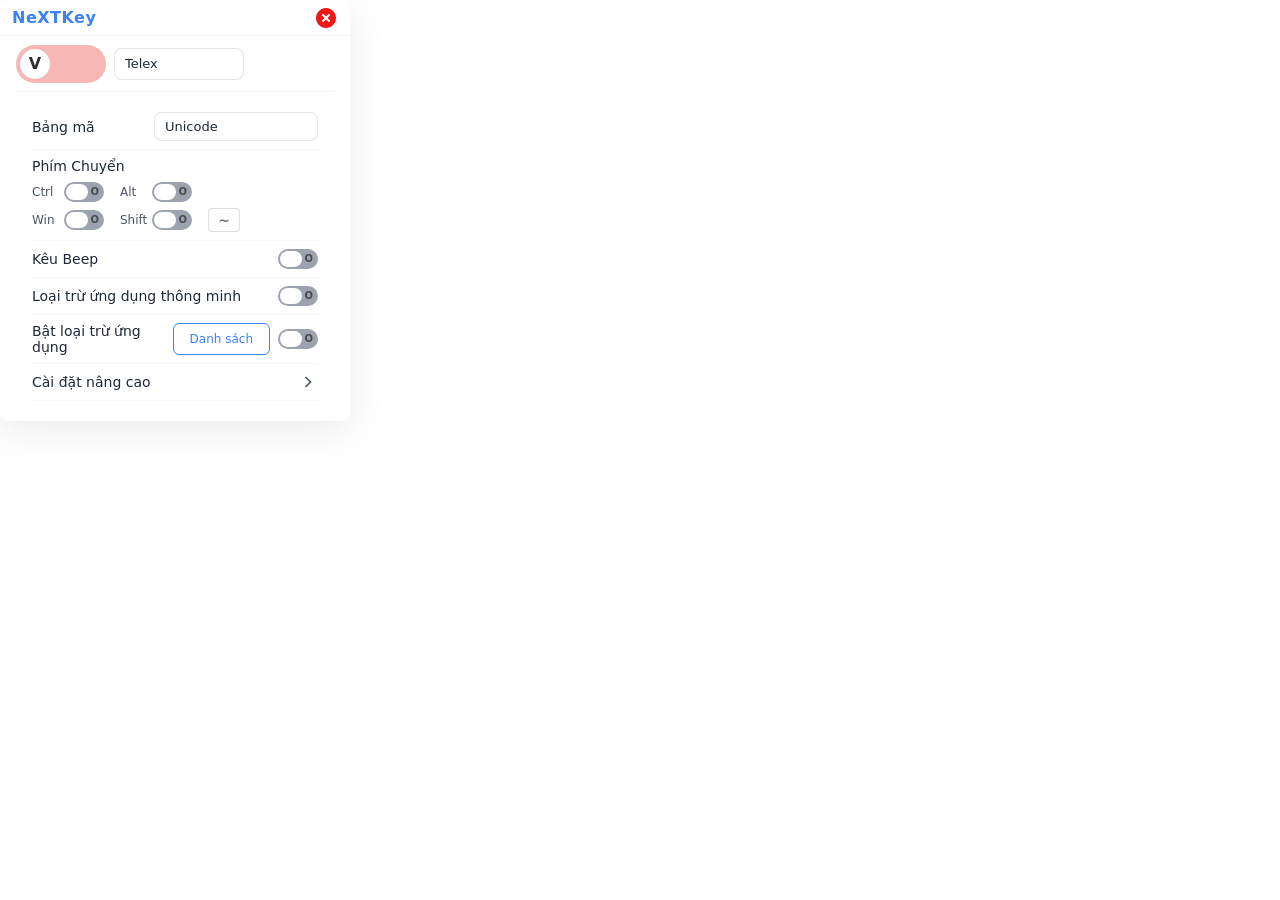
==== commit 426944cd: "feat(UI): NextKey Modern UI with Glassmorphism design - Redesigned Settings dialog with Sciter HTML/" ====
--- a/Resources/Sciter/settings/settings.html
+++ b/Resources/Sciter/settings/settings.html
@@ -31,14 +31,14 @@
         <div class="compact-section">
             <!-- Header: V - toggle - E - dropdown -->
             <div class="header">
-                <span class="lang-label" id="lang-v">V</span>
-                <!-- Div-based toggle for proper Sciter styling -->
+                <!-- V/E toggle pill with labels inside -->
                 <div class="toggle-switch" id="toggle-language">
+                    <span class="toggle-label toggle-v">V</span>
+                    <span class="toggle-label toggle-e">E</span>
                     <div class="toggle-thumb"></div>
                 </div>
                 <!-- Hidden input to fire VALUE_CHANGED -->
                 <input type="hidden" id="val-toggle-language" value="0">
-                <span class="lang-label" id="lang-e">E</span>
 
                 <select class="input-type-dropdown" id="input-type">
                     <option value="0">Telex</option>
@@ -71,6 +71,8 @@
                             <div class="switch-key-item">
                                 <span class="switch-key-label">Ctrl</span>
                                 <div class="toggle-switch-small" id="key-ctrl">
+                                    <span class="toggle-label-i">I</span>
+                                    <span class="toggle-label-o">O</span>
                                     <div class="toggle-thumb-small"></div>
                                 </div>
                                 <input type="hidden" id="val-key-ctrl" value="0">
@@ -78,6 +80,8 @@
                             <div class="switch-key-item">
                                 <span class="switch-key-label">Alt</span>
                                 <div class="toggle-switch-small" id="key-alt">
+                                    <span class="toggle-label-i">I</span>
+                                    <span class="toggle-label-o">O</span>
                                     <div class="toggle-thumb-small"></div>
                                 </div>
                                 <input type="hidden" id="val-key-alt" value="0">
@@ -88,6 +92,8 @@
                             <div class="switch-key-item">
                                 <span class="switch-key-label">Win</span>
                                 <div class="toggle-switch-small" id="key-win">
+                                    <span class="toggle-label-i">I</span>
+                                    <span class="toggle-label-o">O</span>
                                     <div class="toggle-thumb-small"></div>
                                 </div>
                                 <input type="hidden" id="val-key-win" value="0">
@@ -95,6 +101,8 @@
                             <div class="switch-key-item">
                                 <span class="switch-key-label">Shift</span>
                                 <div class="toggle-switch-small" id="key-shift">
+                                    <span class="toggle-label-i">I</span>
+                                    <span class="toggle-label-o">O</span>
                                     <div class="toggle-thumb-small"></div>
                                 </div>
                                 <input type="hidden" id="val-key-shift" value="0">
@@ -108,7 +116,10 @@
                 <!-- 3. Kêu Beep -->
                 <div class="setting-row">
                     <span class="setting-label">Kêu Beep</span>
-                    <div class="toggle-switch-small" id="beep-sound">
+                    <div class="toggle-switch-small" id="beep-sound"
+                        data-tooltip="Phát âm thanh khi chuyển đổi ngôn ngữ">
+                        <span class="toggle-label-i">I</span>
+                        <span class="toggle-label-o">O</span>
                         <div class="toggle-thumb-small"></div>
                     </div>
                     <input type="hidden" id="val-beep-sound" value="0">
@@ -117,10 +128,26 @@
                 <!-- 4. Loại trừ ứng dụng thông minh -->
                 <div class="setting-row">
                     <span class="setting-label">Loại trừ ứng dụng thông minh</span>
-                    <div class="toggle-switch-small" id="smart-switch">
+                    <div class="toggle-switch-small" id="smart-switch"
+                        data-tooltip="Tự động ghi nhớ chế độ gõ cho từng ứng dụng">
+                        <span class="toggle-label-i">I</span>
+                        <span class="toggle-label-o">O</span>
                         <div class="toggle-thumb-small"></div>
                     </div>
                     <input type="hidden" id="val-smart-switch" value="0">
+                </div>
+
+                <!-- 4b. Excluded Apps - Toggle + Button on same row -->
+                <div class="setting-row">
+                    <span class="setting-label">Bật loại trừ ứng dụng</span>
+                    <button class="btn-action" id="btn-excluded-apps" style="margin-right: 8px;">Danh sách</button>
+                    <div class="toggle-switch-small" id="exclude-apps"
+                        data-tooltip="Chỉ gõ tiếng Anh cho các ứng dụng trong danh sách">
+                        <span class="toggle-label-i">I</span>
+                        <span class="toggle-label-o">O</span>
+                        <div class="toggle-thumb-small"></div>
+                    </div>
+                    <input type="hidden" id="val-exclude-apps" value="0">
                 </div>
 
                 <!-- 5. Cài đặt nâng cao - clickable row -->
@@ -155,6 +182,8 @@
                         <div class="setting-row">
                             <span class="setting-label">Đặt dấu oà, uý (thay vì òa, úy)</span>
                             <div class="toggle-switch-small" id="modern-ortho">
+                                <span class="toggle-label-i">I</span>
+                                <span class="toggle-label-o">O</span>
                                 <div class="toggle-thumb-small"></div>
                             </div>
                             <input type="hidden" id="val-modern-ortho" value="0">
@@ -163,6 +192,8 @@
                         <div class="setting-row">
                             <span class="setting-label">Sửa lỗi gợi ý (trình duyệt, Excel)</span>
                             <div class="toggle-switch-small" id="fix-recommend">
+                                <span class="toggle-label-i">I</span>
+                                <span class="toggle-label-o">O</span>
                                 <div class="toggle-thumb-small"></div>
                             </div>
                             <input type="hidden" id="val-fix-recommend" value="0">
@@ -171,6 +202,8 @@
                         <div class="setting-row">
                             <span class="setting-label">Viết hoa chữ cái đầu câu</span>
                             <div class="toggle-switch-small" id="auto-caps">
+                                <span class="toggle-label-i">I</span>
+                                <span class="toggle-label-o">O</span>
                                 <div class="toggle-thumb-small"></div>
                             </div>
                             <input type="hidden" id="val-auto-caps" value="0">
@@ -179,6 +212,8 @@
                         <div class="setting-row">
                             <span class="setting-label">Tự ghi nhớ bảng mã theo ứng dụng</span>
                             <div class="toggle-switch-small" id="remember-code">
+                                <span class="toggle-label-i">I</span>
+                                <span class="toggle-label-o">O</span>
                                 <div class="toggle-thumb-small"></div>
                             </div>
                             <input type="hidden" id="val-remember-code" value="0">
@@ -187,6 +222,8 @@
                         <div class="setting-row">
                             <span class="setting-label">Kiểm tra chính tả</span>
                             <div class="toggle-switch-small" id="spell-check">
+                                <span class="toggle-label-i">I</span>
+                                <span class="toggle-label-o">O</span>
                                 <div class="toggle-thumb-small"></div>
                             </div>
                             <input type="hidden" id="val-spell-check" value="0">
@@ -195,6 +232,8 @@
                         <div class="setting-row">
                             <span class="setting-label">Tự khôi phục phím với từ sai</span>
                             <div class="toggle-switch-small" id="restore-key">
+                                <span class="toggle-label-i">I</span>
+                                <span class="toggle-label-o">O</span>
                                 <div class="toggle-thumb-small"></div>
                             </div>
                             <input type="hidden" id="val-restore-key" value="0">
@@ -203,6 +242,8 @@
                         <div class="setting-row">
                             <span class="setting-label">Cho phép "z w j f" làm phụ âm đầu</span>
                             <div class="toggle-switch-small" id="allow-zwjf">
+                                <span class="toggle-label-i">I</span>
+                                <span class="toggle-label-o">O</span>
                                 <div class="toggle-thumb-small"></div>
                             </div>
                             <input type="hidden" id="val-allow-zwjf" value="0">
@@ -210,7 +251,10 @@
                         <!-- 8. Temp disable spell with Ctrl -->
                         <div class="setting-row">
                             <span class="setting-label">Tạm tắt chính tả bằng phím Ctrl</span>
-                            <div class="toggle-switch-small" id="temp-off-spell">
+                            <div class="toggle-switch-small" id="temp-off-spell"
+                                data-tooltip="Giữ Ctrl khi gõ để tạm bỏ qua kiểm tra chính tả">
+                                <span class="toggle-label-i">I</span>
+                                <span class="toggle-label-o">O</span>
                                 <div class="toggle-thumb-small"></div>
                             </div>
                             <input type="hidden" id="val-temp-off-spell" value="0">
@@ -218,7 +262,10 @@
                         <!-- 9. Temp disable OpenKey with Alt -->
                         <div class="setting-row">
                             <span class="setting-label">Tạm tắt OpenKey bằng phím Alt</span>
-                            <div class="toggle-switch-small" id="temp-off-openkey">
+                            <div class="toggle-switch-small" id="temp-off-openkey"
+                                data-tooltip="Giữ Alt khi gõ để tạm tắt bộ gõ tiếng Việt">
+                                <span class="toggle-label-i">I</span>
+                                <span class="toggle-label-o">O</span>
                                 <div class="toggle-thumb-small"></div>
                             </div>
                             <input type="hidden" id="val-temp-off-openkey" value="0">
@@ -233,6 +280,8 @@
                         <div class="setting-row">
                             <span class="setting-label">Cho phép gõ tắt</span>
                             <div class="toggle-switch-small" id="use-macro">
+                                <span class="toggle-label-i">I</span>
+                                <span class="toggle-label-o">O</span>
                                 <div class="toggle-thumb-small"></div>
                             </div>
                             <input type="hidden" id="val-use-macro" value="0">
@@ -241,6 +290,8 @@
                         <div class="setting-row">
                             <span class="setting-label">Gõ tắt cả khi tắt gõ tiếng Việt</span>
                             <div class="toggle-switch-small" id="macro-english">
+                                <span class="toggle-label-i">I</span>
+                                <span class="toggle-label-o">O</span>
                                 <div class="toggle-thumb-small"></div>
                             </div>
                             <input type="hidden" id="val-macro-english" value="0">
@@ -249,6 +300,8 @@
                         <div class="setting-row">
                             <span class="setting-label">Tự động viết hoa theo phím tắt</span>
                             <div class="toggle-switch-small" id="auto-caps-macro">
+                                <span class="toggle-label-i">I</span>
+                                <span class="toggle-label-o">O</span>
                                 <div class="toggle-thumb-small"></div>
                             </div>
                             <input type="hidden" id="val-auto-caps-macro" value="0">
@@ -259,6 +312,8 @@
                                 title="cc=ch, gg=gi, kk=kh, nn=ng, qq=qu, pp=ph, tt=th, uu=ươ">Gõ nhanh (cc=ch, gg=gi,
                                 nn=ng,...)</span>
                             <div class="toggle-switch-small" id="quick-telex">
+                                <span class="toggle-label-i">I</span>
+                                <span class="toggle-label-o">O</span>
                                 <div class="toggle-thumb-small"></div>
                             </div>
                             <input type="hidden" id="val-quick-telex" value="0">
@@ -268,6 +323,8 @@
                             <span class="setting-label" title="f→ph, j→gi, w→qu">Gõ tắt phụ âm đầu: f→ph, j→gi,
                                 w→qu</span>
                             <div class="toggle-switch-small" id="quick-start">
+                                <span class="toggle-label-i">I</span>
+                                <span class="toggle-label-o">O</span>
                                 <div class="toggle-thumb-small"></div>
                             </div>
                             <input type="hidden" id="val-quick-start" value="0">
@@ -277,6 +334,8 @@
                             <span class="setting-label" title="g→ng, h→nh, k→ch">Gõ tắt phụ âm cuối: g→ng, h→nh,
                                 k→ch</span>
                             <div class="toggle-switch-small" id="quick-end">
+                                <span class="toggle-label-i">I</span>
+                                <span class="toggle-label-o">O</span>
                                 <div class="toggle-thumb-small"></div>
                             </div>
                             <input type="hidden" id="val-quick-end" value="0">
@@ -291,19 +350,88 @@
                 <!-- Tab 3: Hệ thống (System) -->
                 <div class="tab-panel" id="tab-panel-3">
                     <div class="tab-body">
+                        <!-- 1. Hỗ trợ ứng dụng Metro -->
+                        <div class="setting-row">
+                            <span class="setting-label">Hỗ trợ ứng dụng Metro</span>
+                            <div class="toggle-switch-small" id="metro-support"
+                                data-tooltip="Hỗ trợ gõ tiếng Việt trong ứng dụng UWP/Metro">
+                                <span class="toggle-label-i">I</span>
+                                <span class="toggle-label-o">O</span>
+                                <div class="toggle-thumb-small"></div>
+                            </div>
+                            <input type="hidden" id="val-metro-support" value="0">
+                        </div>
+                        <!-- 2. Tạo biểu tượng trên Desktop -->
+                        <div class="setting-row">
+                            <span class="setting-label">Tạo biểu tượng trên Desktop</span>
+                            <div class="toggle-switch-small" id="desktop-shortcut">
+                                <span class="toggle-label-i">I</span>
+                                <span class="toggle-label-o">O</span>
+                                <div class="toggle-thumb-small"></div>
+                            </div>
+                            <input type="hidden" id="val-desktop-shortcut" value="0">
+                        </div>
+                        <!-- 3. Khởi động cùng Windows -->
                         <div class="setting-row">
                             <span class="setting-label">Khởi động cùng Windows</span>
                             <div class="toggle-switch-small" id="run-startup">
+                                <span class="toggle-label-i">I</span>
+                                <span class="toggle-label-o">O</span>
                                 <div class="toggle-thumb-small"></div>
                             </div>
                             <input type="hidden" id="val-run-startup" value="0">
                         </div>
-                        <div class="setting-row">
-                            <span class="setting-label">Hiện icon trên Taskbar</span>
-                            <div class="toggle-switch-small" id="show-tray">
-                                <div class="toggle-thumb-small"></div>
-                            </div>
-                            <input type="hidden" id="val-show-tray" value="0">
+                        <!-- 4. Bật bảng này khi khởi động -->
+                        <div class="setting-row">
+                            <span class="setting-label">Bật bảng này khi khởi động</span>
+                            <div class="toggle-switch-small" id="show-on-startup">
+                                <span class="toggle-label-i">I</span>
+                                <span class="toggle-label-o">O</span>
+                                <div class="toggle-thumb-small"></div>
+                            </div>
+                            <input type="hidden" id="val-show-on-startup" value="0">
+                        </div>
+                        <!-- 5. Biểu tượng hiện đại -->
+                        <div class="setting-row">
+                            <span class="setting-label">Biểu tượng hiện đại</span>
+                            <div class="toggle-switch-small" id="modern-icon">
+                                <span class="toggle-label-i">I</span>
+                                <span class="toggle-label-o">O</span>
+                                <div class="toggle-thumb-small"></div>
+                            </div>
+                            <input type="hidden" id="val-modern-icon" value="0">
+                        </div>
+                        <!-- 6. Sửa lỗi trên Chromium -->
+                        <div class="setting-row">
+                            <span class="setting-label">Sửa lỗi trên Chromium</span>
+                            <div class="toggle-switch-small" id="chromium-fix"
+                                data-tooltip="Khắc phục lỗi gõ trên Chrome, Edge, các trình duyệt Chromium">
+                                <span class="toggle-label-i">I</span>
+                                <span class="toggle-label-o">O</span>
+                                <div class="toggle-thumb-small"></div>
+                            </div>
+                            <input type="hidden" id="val-chromium-fix" value="0">
+                        </div>
+                        <!-- 7. Chạy với quyền Admin -->
+                        <div class="setting-row">
+                            <span class="setting-label">Chạy với quyền Admin</span>
+                            <div class="toggle-switch-small" id="run-admin">
+                                <span class="toggle-label-i">I</span>
+                                <span class="toggle-label-o">O</span>
+                                <div class="toggle-thumb-small"></div>
+                            </div>
+                            <input type="hidden" id="val-run-admin" value="0">
+                        </div>
+                        <!-- 8. Dùng clipboard để gửi phím -->
+                        <div class="setting-row">
+                            <span class="setting-label">Dùng clipboard để gửi phím</span>
+                            <div class="toggle-switch-small" id="use-clipboard"
+                                data-tooltip="Dùng clipboard thay vì SendInput để gửi ký tự (tương thích tốt hơn)">
+                                <span class="toggle-label-i">I</span>
+                                <span class="toggle-label-o">O</span>
+                                <div class="toggle-thumb-small"></div>
+                            </div>
+                            <input type="hidden" id="val-use-clipboard" value="0">
                         </div>
                     </div>
                 </div>
@@ -311,10 +439,13 @@
                 <!-- Tab 4: Thông tin (About) -->
                 <div class="tab-panel" id="tab-panel-4">
                     <div class="tab-body about-content">
-                        <p class="app-name">OpenKey</p>
-                        <p class="app-version">Phiên bản 2.0</p>
-                        <p class="app-author">Tác giả: Mai Vũ Tuyên</p>
-                        <a class="app-link" href="https://github.com/phatMT97/OpenKey">GitHub</a>
+                        <p class="app-name">NextKey</p>
+                        <p class="app-tagline">Bộ gõ Tiếng Việt giao diện hiện đại</p>
+                        <p class="app-version">Phiên bản: 1.0.0 (Sciter Edition)</p>
+                        <p class="app-author">Phát triển & Thiết kế UI: <strong>PhatMT97</strong></p>
+                        <p class="app-origin">Nguồn gốc: Dự án được fork và cải tiến giao diện dựa trên mã nguồn OpenKey
+                            của tác giả <strong>Mai Vũ Tuyên</strong>.</p>
+                        <p class="app-license">NextKey là phần mềm mã nguồn mở, miễn phí và phi lợi nhuận.</p>
                     </div>
                 </div>
             </div>
--- a/Resources/Sciter/settings/settings.css
+++ b/Resources/Sciter/settings/settings.css
@@ -1,16 +1,18 @@
 /* OpenKey Settings - Glassmorphism UI for Sciter */
+@import url("../shared/theme.css");
 
 * {
     margin: 0;
     padding: 0;
     box-sizing: border-box;
-    font-family: 'Segoe UI', 'SF Pro Display', -apple-system, system-ui, sans-serif;
+    font-family: var(--font-family);
+    font-weight: 500;
 }
 
 html,
 body {
     background: transparent;
-    color: #333;
+    color: var(--text-primary);
     overflow: hidden;
     width: 100%;
     height: 100%;
@@ -23,11 +25,12 @@
     width: 350px;
     height: auto;
     padding: 0;
-    background: rgba(30, 30, 30, 0.1);
+    background: var(--bg-glass);
     /* background: rgba(255, 255, 255, 0.05); */
     border-radius: 8px;
-    box-shadow: 0 8px 32px rgba(0, 0, 0, 0.1);
+    box-shadow: var(--shadow-card);
     overflow: hidden;
+    /* No width transition - instant resize prevents blur ghost */
     /* No width transition - instant resize prevents blur ghost */
     font-size: 0;
     /* Eliminate inline-block whitespace */
@@ -43,15 +46,15 @@
     padding: 0 12px;
     box-sizing: border-box;
     font-size: 14px;
-    background: rgba(0, 0, 0, 0.05);
-    border-bottom: 1px solid rgba(0, 0, 0, 0.08);
+    background: var(--bg-title-bar);
+    border-bottom: 1px solid var(--border-light);
     cursor: default;
 }
 
 .title-text {
     font-size: 16px;
     font-weight: 700;
-    color: #007AFF;
+    color: var(--color-primary);
     letter-spacing: 0.5px;
     line-height: 36px;
 }
@@ -75,12 +78,12 @@
     transition: background 0.2s ease;
     font-size: 20px;
     font-weight: 300;
-    color: #EB2121;
+    color: var(--color-danger);
     line-height: 1;
 }
 
 .btn-close:hover {
-    background: rgba(235, 33, 33, 0.15);
+    background: var(--color-danger-light);
 }
 
 .btn-close:focus {
@@ -113,7 +116,7 @@
     display: none;
     width: 400px;
     padding: 16px;
-    border-left: 1px solid rgba(0, 0, 0, 0.08);
+    border-left: 1px solid var(--border-light);
     font-size: 14px;
     box-sizing: border-box;
     opacity: 0;
@@ -168,76 +171,102 @@
     align-items: center;
     gap: 8px;
     padding-bottom: 16px;
-    border-bottom: 1px solid rgba(0, 0, 0, 0.08);
+    border-bottom: 1px solid var(--border-light);
     height: 40px;
     line-height: 40px;
 }
 
-/* V/E Language Labels */
-.lang-label {
-    font-size: 18px;
-    font-weight: 600;
-    color: #333;
-    padding: 0 4px;
-    flex-shrink: 0;
-    height: 28px;
-    line-height: 28px;
-    display: inline-block;
-}
-
-.lang-label#lang-v {
-    color: #E53935;
-    /* Red for Vietnamese */
-}
-
-.lang-label#lang-e {
-    color: #007AFF;
-    /* Blue for English */
-}
-
-/* Toggle Switch - div-based per Sciter guide */
+/* =============================================
+   V/E Language Toggle - Labels Inside Pill
+   ============================================= */
+
+/* Toggle Switch - Pink pill style for V/E */
 .toggle-switch {
     display: inline-block;
-    width: 50px;
-    height: 28px;
-    border-radius: 14px;
-    background-color: #E53935;
+    width: 90px;
+    height: 38px;
+    border-radius: 19px;
+    background: var(--toggle-ve-bg);
     position: relative;
     cursor: pointer;
     vertical-align: middle;
     flex-shrink: 0;
-    transition: background-color 0.3s ease;
-}
-
+    transition: background 0.3s ease;
+}
+
+/* English mode - blue background */
 .toggle-switch.checked {
-    background-color: #007AFF;
-}
-
-.toggle-thumb {
-    width: 22px;
-    height: 22px;
+    background: var(--toggle-ve-bg-english);
+}
+
+/* Labels INSIDE the white thumb */
+.toggle-label {
+    display: block;
+    position: absolute;
+    top: 4px;
+    left: 4px;
+    width: 30px;
+    height: 30px;
+    line-height: 30px;
+    font-size: 16px;
+    font-weight: 700;
+    text-align: center;
+    z-index: 3;
+    transition: left 0.3s ease, opacity 0.3s ease;
+}
+
+/* V - visible when unchecked (thumb on left) */
+.toggle-v {
+    color: var(--toggle-ve-text-v);
+    opacity: 1;
+}
+
+/* E - hidden when unchecked, follows thumb position */
+.toggle-e {
+    color: var(--toggle-ve-text-e);
+    opacity: 0;
+}
+
+/* White thumb */
+.toggle-switch .toggle-thumb {
+    width: 30px;
+    height: 30px;
     border-radius: 50%;
-    background-color: white;
-    box-shadow: 0 2px 4px rgba(0, 0, 0, 0.2);
+    background: var(--toggle-thumb-bg);
     position: absolute;
-    top: 3px;
-    left: 3px;
+    top: 4px;
+    left: 4px;
     transition: left 0.3s ease;
-}
-
+    z-index: 2;
+}
+
+/* Checked state (English mode) - thumb and labels move right */
 .toggle-switch.checked .toggle-thumb {
-    left: 25px;
-}
-
-/* Small Toggle for settings rows - ensure visibility in all layouts */
+    left: 56px;
+}
+
+.toggle-switch.checked .toggle-label {
+    left: 56px;
+}
+
+/* When checked: V hides, E shows */
+.toggle-switch.checked .toggle-v {
+    opacity: 0;
+}
+
+.toggle-switch.checked .toggle-e {
+    opacity: 1;
+}
+
+/* Small Toggle for settings rows - I/O labels on background */
 .toggle-switch-small {
     display: inline-block !important;
     width: 40px;
     min-width: 40px;
-    height: 22px;
-    min-height: 22px;
-    border-radius: 11px;
-    background-color: #c0c0c0;
+    height: 20px;
+    min-height: 20px;
+    border-radius: 10px;
+    background-color: var(--toggle-off-bg);
     position: relative;
     cursor: pointer;
     vertical-align: middle;
@@ -245,40 +274,86 @@
     transition: background-color 0.3s ease;
 }
 
+/* ON state - darker pink/red */
 .toggle-switch-small.checked {
-    background-color: #007AFF;
-}
-
+    background-color: var(--toggle-on-bg);
+}
+
+/* I label on left side (visible when checked/ON - thumb moves right) */
+.toggle-label-i {
+    display: block;
+    position: absolute;
+    left: 6px;
+    top: 0;
+    height: 20px;
+    line-height: 20px;
+    font-size: 10px;
+    font-weight: 700;
+    color: var(--toggle-label-on);
+    opacity: 0;
+    transition: opacity 0.3s ease;
+    z-index: 1;
+}
+
+/* O label on right side (visible when unchecked/OFF - thumb on left) */
+.toggle-label-o {
+    display: block;
+    position: absolute;
+    right: 5px;
+    top: 0;
+    height: 20px;
+    line-height: 20px;
+    font-size: 10px;
+    font-weight: 700;
+    color: var(--toggle-label-off);
+    opacity: 1;
+    transition: opacity 0.3s ease;
+    z-index: 1;
+}
+
+/* When checked: show I, hide O */
+.toggle-switch-small.checked .toggle-label-i {
+    opacity: 1;
+}
+
+.toggle-switch-small.checked .toggle-label-o {
+    opacity: 0;
+}
+
+/* Oval thumb - longer/more oval shape */
 .toggle-thumb-small {
-    width: 18px;
-    height: 18px;
-    border-radius: 50%;
-    background-color: white;
-    box-shadow: 0 2px 4px rgba(0, 0, 0, 0.2);
+    width: 22px;
+    height: 16px;
+    border-radius: 8px;
+    background-color: var(--toggle-thumb-bg);
     position: absolute;
     top: 2px;
     left: 2px;
     transition: left 0.3s ease;
+    z-index: 2;
 }
 
 .toggle-switch-small.checked .toggle-thumb-small {
-    left: 20px;
-}
-
-/* Input Type Dropdown in Header */
+    left: 16px;
+}
+
+/* Input Type Dropdown in Header - flat modern style */
 .input-type-dropdown {
-    display: block;
-    padding: 4px 8px;
-    font-size: 14px;
+    display: inline-block;
+    padding: 6px 24px 6px 10px;
+    font-size: 13px;
+    font-weight: 500;
     border: 1px solid rgba(0, 0, 0, 0.1);
-    border-radius: 6px;
-    background: rgba(255, 255, 255, 0.8);
-    color: #333;
+    border-radius: 8px;
+    background: rgba(255, 255, 255, 0.4);
+    color: var(--text-primary);
     cursor: pointer;
     outline: none;
     flex-shrink: 0;
-    height: 28px;
-    line-height: 18px;
+    height: 32px;
+    vertical-align: middle;
+    appearance: none;
+    -webkit-appearance: none;
 }
 
 /* Settings Button (gear icon) */
@@ -299,7 +374,7 @@
 }
 
 .btn-settings:hover {
-    background: rgba(0, 0, 0, 0.05);
+    background: var(--bg-hover);
 }
 
 .btn-settings:focus {
@@ -310,17 +385,17 @@
 .btn-settings svg {
     width: 20px;
     height: 20px;
-    color: #666;
+    color: var(--text-secondary);
 }
 
 .btn-settings:hover svg {
-    color: #007AFF;
+    color: var(--color-primary);
 }
 
 /* Settings Card */
 .settings-card {
     margin-top: 8px;
-    background: rgba(255, 255, 255, 0.5);
+    background: var(--bg-card);
     border-radius: 12px;
     padding: 4px 16px;
 }
@@ -332,7 +407,7 @@
     align-items: center;
     justify-content: space-between;
     padding: 8px 0;
-    border-bottom: 1px solid rgba(0, 0, 0, 0.05);
+    border-bottom: 1px solid var(--border-row-light);
 }
 
 .setting-row:last-child {
@@ -349,7 +424,7 @@
 .setting-label {
     font-size: 14px;
     font-weight: 500;
-    color: #333;
+    color: var(--text-primary);
     flex: 1;
 }
 
@@ -378,7 +453,7 @@
 .switch-key-label {
     font-size: 12px;
     font-weight: 500;
-    color: #666;
+    color: var(--text-secondary);
     min-width: 28px;
 }
 
@@ -386,10 +461,10 @@
 .switch-key-input {
     width: 32px;
     height: 24px;
-    border: 1px solid rgba(0, 0, 0, 0.15);
+    border: 1px solid var(--border-input);
     border-radius: 4px;
-    background: rgba(255, 255, 255, 0.8);
-    color: #333;
+    background: var(--bg-card-solid);
+    color: var(--text-primary);
     font-size: 14px;
     font-weight: 600;
     text-align: center;
@@ -398,22 +473,25 @@
 }
 
 .switch-key-input:focus {
-    border-color: #007AFF;
-    box-shadow: 0 0 0 2px rgba(0, 122, 255, 0.2);
-}
-
-/* Setting Dropdown inside card */
+    border-color: var(--color-primary);
+    box-shadow: var(--focus-ring);
+}
+
+/* Setting Dropdown inside card - flat modern style */
 .setting-dropdown {
-    display: block;
-    padding: 4px 8px;
-    font-size: 14px;
+    display: inline-block;
+    padding: 6px 24px 6px 10px;
+    font-size: 13px;
+    font-weight: 500;
     border: 1px solid rgba(0, 0, 0, 0.1);
-    border-radius: 6px;
-    background: rgba(255, 255, 255, 0.8);
-    color: #333;
+    border-radius: 8px;
+    background: rgba(255, 255, 255, 0.4);
+    color: var(--text-primary);
     cursor: pointer;
     outline: none;
-    min-width: 120px;
+    min-width: 100px;
+    appearance: none;
+    -webkit-appearance: none;
 }
 
 /* Advanced Settings Row - entire row is clickable */
@@ -425,18 +503,18 @@
 }
 
 .setting-row-clickable:hover .setting-label {
-    color: #007AFF;
+    color: var(--color-primary);
 }
 
 .setting-row-clickable:hover .arrow-icon {
-    stroke: #007AFF;
+    stroke: var(--color-primary);
 }
 
 /* Arrow icon in clickable row */
 .arrow-icon {
     width: 20px;
     height: 20px;
-    stroke: #666;
+    stroke: var(--text-secondary);
     stroke-width: 2px;
     fill: none;
     transition: transform 0.3s ease;
@@ -444,11 +522,11 @@
 }
 
 .setting-row-clickable:hover .arrow-icon {
-    stroke: #007AFF;
+    stroke: var(--color-primary);
 }
 
 .btn-advanced:hover {
-    color: #007AFF;
+    color: var(--color-primary);
 }
 
 .btn-advanced svg {
@@ -466,19 +544,19 @@
 
 /* Action button style */
 .btn-action {
-    padding: 6px 16px;
+    padding: 8px 16px;
     font-size: 12px;
     font-weight: 500;
-    color: #007AFF;
-    background: transparent;
-    border: 1px solid #007AFF;
+    color: var(--color-primary);
+    background: rgba(255, 255, 255, 0.55);
+    border: 1px solid var(--color-primary);
     border-radius: 6px;
     cursor: pointer;
     transition: all 0.2s ease;
 }
 
 .btn-action:hover {
-    background: #007AFF;
+    background: var(--color-primary);
     color: white;
 }
 
@@ -500,14 +578,14 @@
     padding: 8px 16px;
     font-size: 12px;
     font-weight: 500;
-    color: #666;
+    color: var(--text-secondary);
     text-align: center;
     cursor: pointer;
     transition: all 0.2s ease;
     white-space: nowrap;
     border: none;
-    box-shadow: inset 0 0 0 1px rgba(0, 0, 0, 0.2);
-    background: rgba(255, 255, 255, 0.6);
+    box-shadow: inset 0 0 0 1px var(--border-inset);
+    background: var(--bg-card-tab);
 }
 
 /* First tab - round left corners */
@@ -521,15 +599,15 @@
 }
 
 .tab-item:hover {
-    background: rgba(0, 122, 255, 0.1);
-    color: #007AFF;
-    box-shadow: inset 0 0 0 1px #007AFF;
+    background: var(--color-primary-light);
+    color: var(--color-primary);
+    box-shadow: inset 0 0 0 1px var(--color-primary);
 }
 
 .tab-item.active {
     color: white;
-    background: #007AFF;
-    box-shadow: inset 0 0 0 1px #007AFF;
+    background: var(--color-primary);
+    box-shadow: inset 0 0 0 1px var(--color-primary);
 }
 
 /* Tab Content Area (below tabs) */
@@ -551,10 +629,10 @@
 .tab-title {
     font-size: 16px;
     font-weight: 600;
-    color: #333;
+    color: var(--text-primary);
     margin-bottom: 12px;
     padding-bottom: 8px;
-    border-bottom: 1px solid rgba(0, 0, 0, 0.08);
+    border-bottom: 1px solid var(--border-light);
 }
 
 .tab-body {
@@ -572,45 +650,65 @@
 .macro-list-placeholder {
     padding: 20px;
     text-align: center;
-    background: rgba(0, 0, 0, 0.03);
+    background: var(--bg-hover-subtle);
     border-radius: 8px;
     margin-top: 12px;
 }
 
 .placeholder-text {
     font-size: 12px;
-    color: #999;
+    color: var(--text-muted);
 }
 
 /* About content styles */
 .about-content {
     text-align: center;
-    padding: 20px 0;
+    padding: 20px 16px;
 }
 
 .app-name {
-    font-size: 24px;
+    font-size: 28px;
     font-weight: 700;
-    color: #007AFF;
+    color: var(--color-primary);
+    margin-bottom: 4px;
+}
+
+.app-tagline {
+    font-size: 14px;
+    color: var(--text-primary);
+    margin-bottom: 12px;
+}
+
+.app-version {
+    font-size: 13px;
+    color: var(--text-light);
+    margin-bottom: 16px;
+}
+
+.app-author {
+    font-size: 13px;
+    color: var(--text-dark);
     margin-bottom: 8px;
 }
 
-.app-version {
-    font-size: 14px;
-    color: #666;
-    margin-bottom: 4px;
-}
-
-.app-author {
+.app-origin {
     font-size: 12px;
-    color: #999;
-    margin-bottom: 12px;
+    color: var(--text-light);
+    margin-bottom: 8px;
+    line-height: 1.5;
+}
+
+.app-license {
+    font-size: 12px;
+    color: var(--text-light);
+    margin-top: 12px;
+    font-style: italic;
 }
 
 .app-link {
     display: inline-block;
     padding: 8px 16px;
-    background: #007AFF;
+    background: var(--color-primary);
     color: white;
     text-decoration: none;
     border-radius: 6px;
@@ -619,5 +717,5 @@
 }
 
 .app-link:hover {
-    background: #0056b3;
+    background: var(--color-primary-hover);
 }
